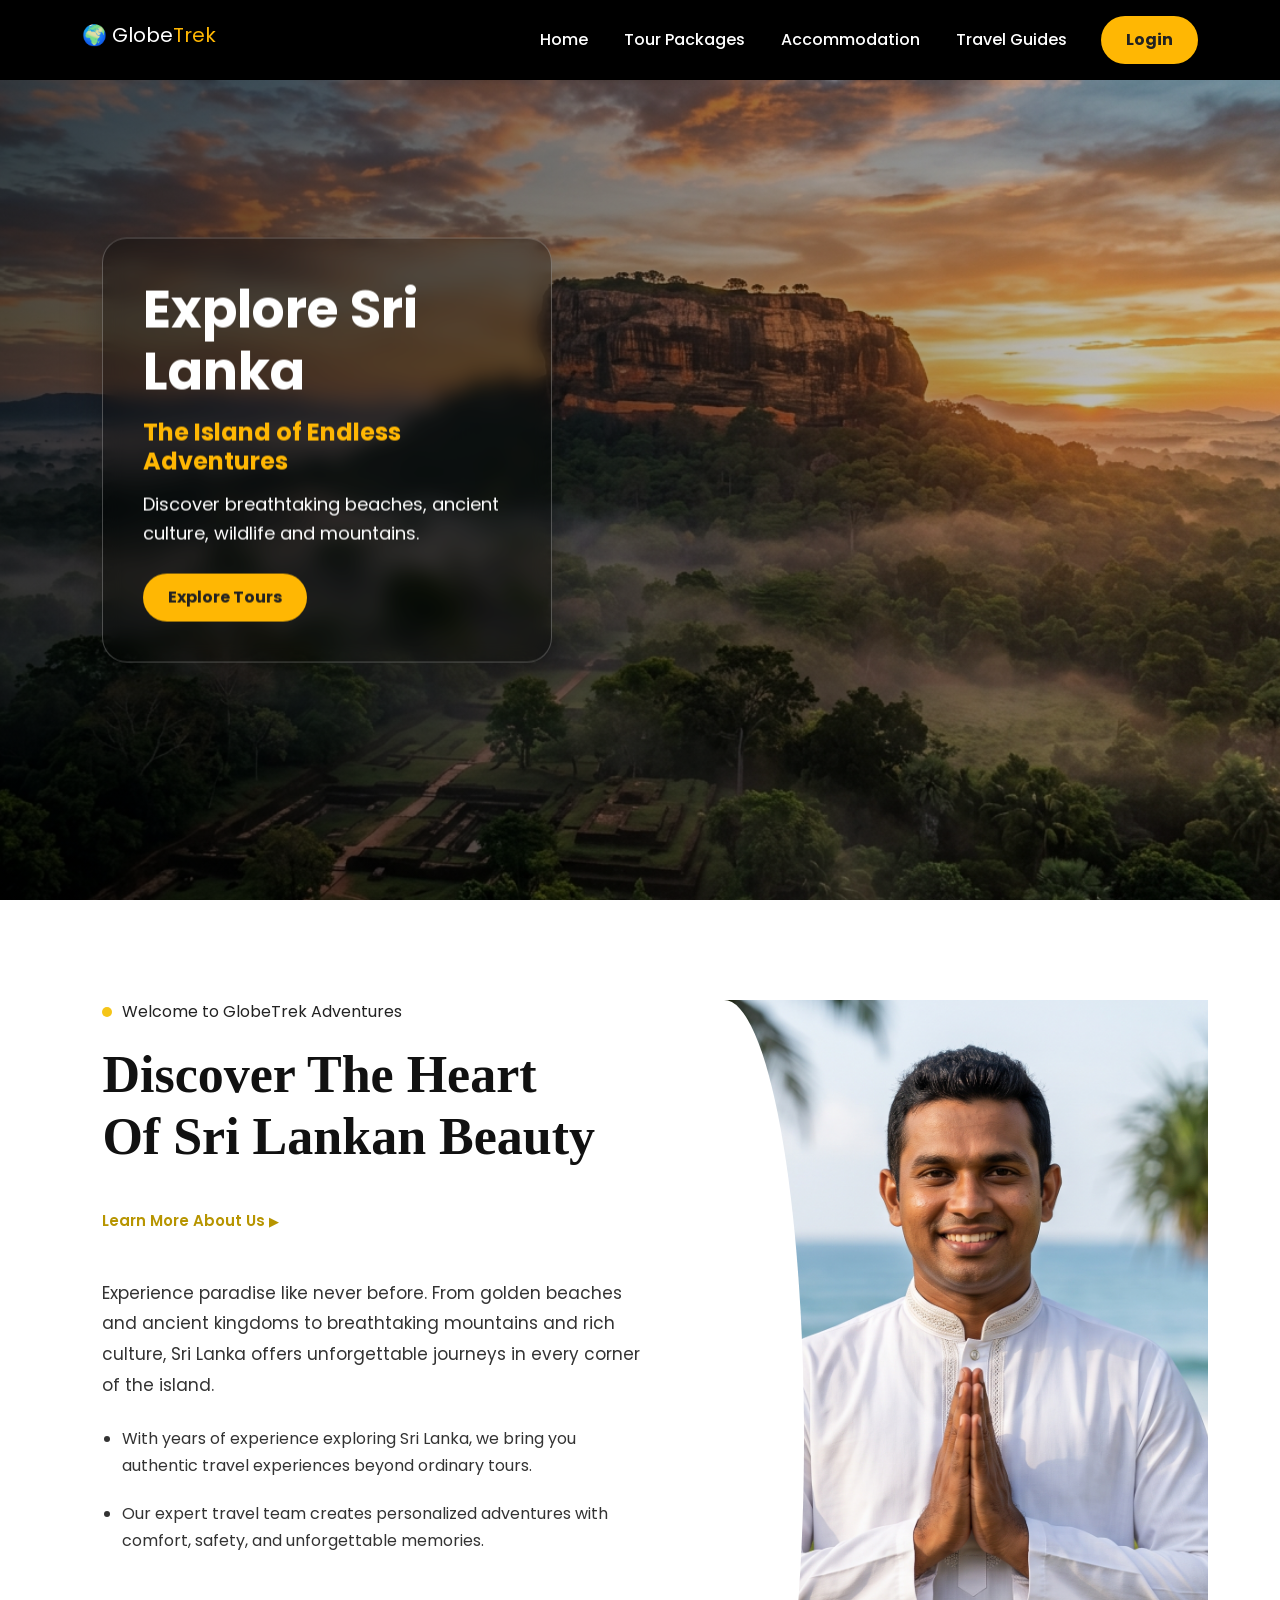
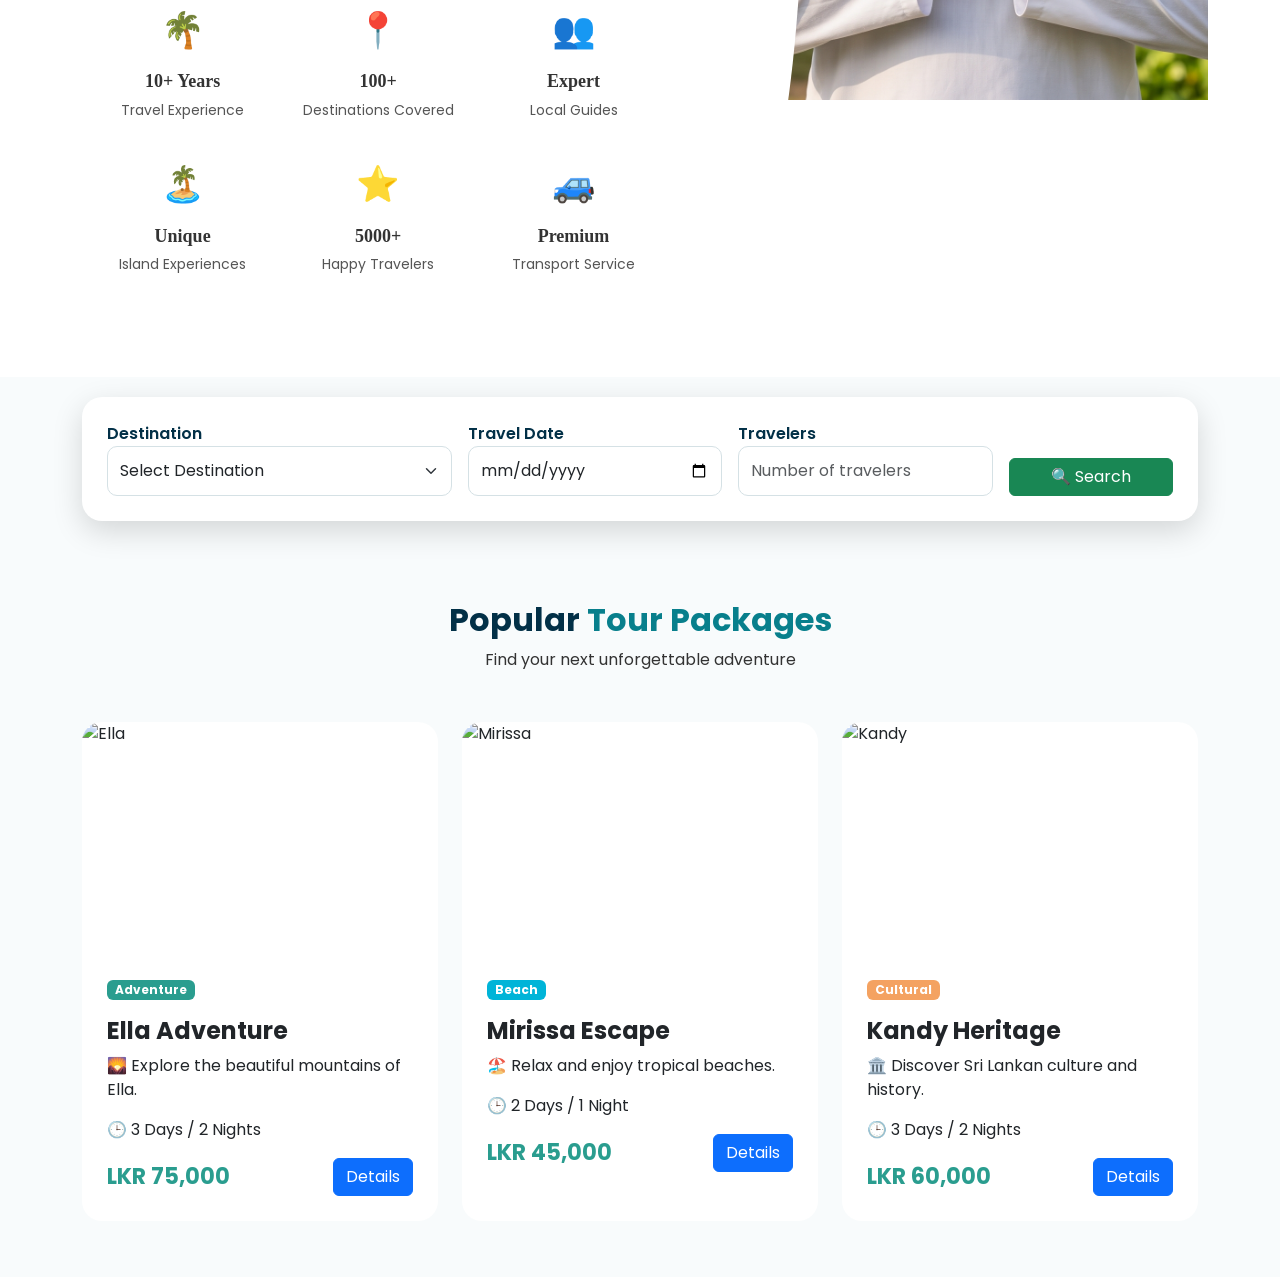
==== index.html @ 2d34b19a "Add files via upload" ====
<!DOCTYPE html>
<html lang="en">

<head>

    <meta charset="UTF-8">

    <meta name="viewport"
          content="width=device-width,
                   initial-scale=1.0">

    <title>
        GlobeTrek Adventures
    </title>

    <!-- Bootstrap CSS -->
    <link
        href="https://cdn.jsdelivr.net/npm/bootstrap@5.3.3/dist/css/bootstrap.min.css"
        rel="stylesheet">

    <!-- Google Font -->
    <link
        href="https://fonts.googleapis.com/css2?family=Poppins:wght@400;500;600;700&display=swap"
        rel="stylesheet">

    <!-- Custom CSS -->
    <link rel="stylesheet"
          href="styles.css">

</head>

<body>

    <nav id="mainNavbar"
          class="navbar navbar-expand-lg transparent-navbar">

    <div class="container">

        <a class="navbar-brand" href="#">
            🌍 Globe<span>Trek</span>
        </a>

        <button class="navbar-toggler"
                type="button"
                data-bs-toggle="collapse"
                data-bs-target="#navbarNav">

            <span class="navbar-toggler-icon"></span>

        </button>

        <div class="collapse navbar-collapse"
             id="navbarNav">

            <ul class="navbar-nav ms-auto align-items-center">

                <li class="nav-item">
                    <a class="nav-link active" href="#">
                        Home
                    </a>
                </li>

                <li class="nav-item">
                    <a class="nav-link" href="#">
                        Tour Packages
                    </a>
                </li>

                <li class="nav-item">
                    <a class="nav-link" href="#">
                        Accommodation
                    </a>
                </li>

                <li class="nav-item">
                    <a class="nav-link" href="#">
                        Travel Guides
                    </a>
                </li>

                <li class="nav-item ms-3">
                    <a class="btn btn-travel" href="login.html">
                        Login
                    </a>
                </li>

            </ul>

        </div>

    </div>

</nav>



<script>

window.addEventListener("scroll", function () {

    const navbar =
        document.getElementById("mainNavbar");

    if (window.scrollY > 50) {

        navbar.classList.add("scrolled");

    } else {

        navbar.classList.remove("scrolled");

    }

});

</script>

<section class="hero-section position-relative">

    <!-- Master Hero Image -->
    <img src="sigiriya.jpg"
         class="hero-image"
         alt="Travel Adventure">


    <!-- Dark Overlay -->
    <div class="hero-overlay"></div>


    <!-- Hero Content -->
   <div class="container">

    <div class="hero-box">

        <h1>
            Explore Sri Lanka
        </h1>

        <h3>
            The Island of Endless Adventures
        </h3>

        <p>
            Discover breathtaking beaches,
            ancient culture, wildlife and mountains.
        </p>

        <a href="#packages"
           class="btn btn-travel">
            Explore Tours
        </a>

    </div>

</div>

</section>

<!-- welcome page -->

<section class="about-section">

    <div class="about-container">

        <!-- Left Content -->
        <div class="about-content">

            <div class="welcome-text">
                <span></span>
                Welcome to GlobeTrek Adventures
            </div>

            <h1>
                Discover The Heart<br>
                Of Sri Lankan Beauty
            </h1>

            <a href="#" class="learn-btn">
                Learn More About Us <span>▶</span>
            </a>

            <p>
                Experience paradise like never before. From golden beaches and
                ancient kingdoms to breathtaking mountains and rich culture,
                Sri Lanka offers unforgettable journeys in every corner of the island.
            </p>


            <ul>
                <li>
                    With years of experience exploring Sri Lanka, we bring you
                    authentic travel experiences beyond ordinary tours.
                </li>

                <li>
                    Our expert travel team creates personalized adventures
                    with comfort, safety, and unforgettable memories.
                </li>
            </ul>


            <!-- Features -->

            <div class="features">

                <div class="feature">
                    <div class="icon">🌴</div>
                    <h3>10+ Years</h3>
                    <p>Travel Experience</p>
                </div>


                <div class="feature">
                    <div class="icon">📍</div>
                    <h3>100+</h3>
                    <p>Destinations Covered</p>
                </div>


                <div class="feature">
                    <div class="icon">👥</div>
                    <h3>Expert</h3>
                    <p>Local Guides</p>
                </div>


                <div class="feature">
                    <div class="icon">🏝️</div>
                    <h3>Unique</h3>
                    <p>Island Experiences</p>
                </div>


                <div class="feature">
                    <div class="icon">⭐</div>
                    <h3>5000+</h3>
                    <p>Happy Travelers</p>
                </div>


                <div class="feature">
                    <div class="icon">🚙</div>
                    <h3>Premium</h3>
                    <p>Transport Service</p>
                </div>

            </div>


        </div>


        <!-- Right Image -->

        <div class="about-image">

            <img src="ayubowan image.png" 
                 alt="Sri Lankan Travel Guide">

        </div>


    </div>

</section>




<section class="hero-section">

<!-- ================= SEARCH ================= -->

<div class="container search-box">

    <div class="card search-card">

        <div class="row g-3">

            <div class="col-md-4">

                <label>
                    Destination
                </label>

                <select
                    class="form-select">

                    <option>
                        Select Destination
                    </option>

                    <option>
                        Ella
                    </option>

                    <option>
                        Kandy
                    </option>

                    <option>
                        Mirissa
                    </option>

                </select>

            </div>


            <div class="col-md-3">

                <label>
                    Travel Date
                </label>

                <input
                    type="date"
                    class="form-control">

            </div>


            <div class="col-md-3">

                <label>
                    Travelers
                </label>

                <input
                    type="number"
                    class="form-control"
                    placeholder="Number of travelers">

            </div>


            <div class="col-md-2
                        d-flex
                        align-items-end">

                <button
                    class="btn btn-success w-100">

                    🔍 Search

                </button>

            </div>

        </div>

    </div>

</div>


<!-- ================= PACKAGES ================= -->

<section id="packages">

    <div class="container">

        <div class="section-title">

            <h2>
                Popular
                <span>Tour Packages</span>
            </h2>

            <p>
                Find your next unforgettable adventure
            </p>

        </div>


        <div class="row g-4">


            <!-- PACKAGE 1 -->

            <div class="col-lg-4 col-md-6">

                <div class="card tour-card">

                    <img
                        src="https://beyondwildplaces.com/wp-content/uploads/2024/02/Things-to-do-in-Ella.jpg"
                        alt="Ella">

                    <div class="card-body">

                        <span class="badge
                                     badge-adventure">

                            Adventure

                        </span>

                        <h4 class="mt-3">

                            Ella Adventure

                        </h4>

                        <p>
                            🌄 Explore the beautiful
                            mountains of Ella.
                        </p>

                        <p>
                            🕒 3 Days / 2 Nights
                        </p>

                        <div
                            class="d-flex
                                   justify-content-between
                                   align-items-center">

                            <span class="tour-price">

                                LKR 75,000

                            </span>

                            <a href="#"
                               class="btn btn-primary">

                                Details

                            </a>

                        </div>

                    </div>

                </div>

            </div>


            <!-- PACKAGE 2 -->

            <div class="col-lg-4 col-md-6">

                <div class="card tour-card">

                    <img
                        src="https://hungariandreamers.com/wp-content/uploads/2023/09/Mirissa-Sri-Lanka4-819x1024.jpg"
                        alt="Mirissa">

                    <div class="card-body">

                        <span class="badge
                                     badge-beach">

                            Beach

                        </span>

                        <h4 class="mt-3">

                            Mirissa Escape

                        </h4>

                        <p>
                            🏖️ Relax and enjoy
                            tropical beaches.
                        </p>

                        <p>
                            🕒 2 Days / 1 Night
                        </p>

                        <div
                            class="d-flex
                                   justify-content-between
                                   align-items-center">

                            <span class="tour-price">

                                LKR 45,000

                            </span>

                            <a href="#"
                               class="btn btn-primary">

                                Details

                            </a>

                        </div>

                    </div>

                </div>

            </div>


            <!-- PACKAGE 3 -->

            <div class="col-lg-4 col-md-6">

                <div class="card tour-card">

                    <img
                        src="https://www.srilankatrip.com.lk/_next/image?url=%2Fimages%2Fdestinations%2Fkandy.webp&w=3840&q=75"
                        alt="Kandy">

                    <div class="card-body">

                        <span class="badge
                                     badge-cultural">

                            Cultural

                        </span>

                        <h4 class="mt-3">

                            Kandy Heritage

                        </h4>

                        <p>
                            🏛️ Discover Sri Lankan
                            culture and history.
                        </p>

                        <p>
                            🕒 3 Days / 2 Nights
                        </p>

                        <div
                            class="d-flex
                                   justify-content-between
                                   align-items-center">

                            <span class="tour-price">

                                LKR 60,000

                            </span>

                            <a href="#"
                               class="btn btn-primary">

                                Details

                            </a>

                        </div>

                    </div>

                </div>

            </div>

        </div>

    </div>

</section>


<!-- Bootstrap JS -->

<script
    src="https://cdn.jsdelivr.net/npm/bootstrap@5.3.3/dist/js/bootstrap.bundle.min.js">
</script>


















</body>

</html>
---- styles.css ----
/* ================================
   GLOBETREK ADVENTURES
   CUSTOM STYLES
================================ */

/* ---------- ROOT COLORS ---------- */

:root {
    --primary-color: #087f8c;
    --secondary-color: #00b4d8;
    --accent-color: #ffb703;
    --success-color: #2a9d8f;
    --dark-color: #023047;
    --light-bg: #f8fbfc;
    --white: #ffffff;
}


/* ---------- GENERAL ---------- */

body {
    font-family: 'Poppins', sans-serif;
    background-color: var(--light-bg);
    color: #333;
}

section {
    padding: 80px 0;
}

h1,
h2,
h3,
h4,
h5 {
    font-weight: 700;
}

a {
    text-decoration: none;
}

/* ================================
   NAVBAR
================================ */

.transparent-navbar {

    position: fixed;

    top: 0;
    left: 0;

    width: 100%;

    z-index: 1000;

   background: black;

    padding: 15px 0;

    transition: all 0.4s ease;
}


/* Black background after scrolling */

.transparent-navbar.scrolled {

    background-color: transparent;

    backdrop-filter: blur(8px);

    box-shadow: none;
      
}


/* Logo */

.transparent-navbar .navbar-brand {

    color: white;

    height: 50px;

    width: auto;
}

.transparent-navbar .navbar-brand span {

    color: #ffb703;
}


/* Navigation links */

.transparent-navbar .nav-link {

    color: white !important;

    font-weight: 500;

    margin: 0 10px;

    white-space: nowrap;

    transition: color 0.3s ease;
}

.transparent-navbar .nav-link:hover {

    color: #ffb703 !important;
}

.navbar-toggler {
    border-color: rgba(255,255,255,0.5);
}

.navbar-toggler-icon {
    filter: brightness(0) invert(1);
}



/* Login button */

.transparent-navbar .btn-travel {

    padding: 12px 25px;

    border-radius: 30px;

    white-space: nowrap;
}


.about-section {

    padding: 100px 8%;
    background: #ffffff;

}


.about-container {

    display: grid;
    grid-template-columns: 55% 45%;
    align-items: center;
    gap: 30px;

}



.about-content {

    padding-right: 40px;

}



.welcome-text {

    font-size: 16px;
    color: #222;
    margin-bottom: 20px;
    display:flex;
    align-items:center;
    gap:10px;

}


.welcome-text span {

    width:10px;
    height:10px;
    background:#f5c518;
    border-radius:50%;
    display:block;

}



.about-content h1 {

    font-family: "Playfair Display", serif;
    font-size:52px;
    line-height:1.2;
    color:#111;
    margin-bottom:40px;

}



.learn-btn {

    color:#b79500;
    text-decoration:none;
    font-weight:600;
    font-size:15px;

}


.learn-btn span {

    font-size:12px;

}



.about-content p {

    margin-top:45px;
    font-size:17px;
    line-height:1.8;
    color:#333;

}



.about-content ul {

    margin-top:25px;
    padding-left:20px;

}


.about-content li {

    margin-bottom:20px;
    line-height:1.7;
    font-size:16px;

}


/* FEATURES */

.features {

    display:grid;
    grid-template-columns:repeat(3,1fr);
    margin-top:50px;
    gap:35px;

}



.feature {

    text-align:center;

}



.icon {

    font-size:35px;
    margin-bottom:15px;
    color:#d4b530;

}



.feature h3 {

    font-family:"Playfair Display",serif;
    font-size:18px;
    margin:5px 0;

}



.feature p {

    margin:0;
    font-size:14px;
    color:#555;

}



/* IMAGE */

.about-image {

    height:100%;
    position:relative;

}



.about-image img {

    width:100%;
    height:700px;
    object-fit:cover;

}



/* Add curved edge like reference */

.about-image::before {

    content:"";
    position:absolute;
    left:-80px;
    top:0;
    width:160px;
    height:100%;
    background:white;
    border-radius:50%;

}





/* RESPONSIVE */

@media(max-width:992px){


.about-container{

    grid-template-columns:1fr;

}


.about-content{

    padding-right:0;

}


.about-content h1{

    font-size:40px;

}


.about-image img{

    height:500px;

}


.features{

    grid-template-columns:repeat(2,1fr);

}


}



@media(max-width:600px){


.features{

    grid-template-columns:1fr;

}


}





/* ---------- HERO SECTION ---------- */

.hero-section {

    position: relative;

    height: 100vh;

    min-height: 700px;

    overflow: hidden;

}


.hero-image {

    width: 100%;

    height: 100vh;

    min-height: 700px;

    object-fit: cover;

}



/* ---------- HERO CONTENT BOX ---------- */

.hero-box {

    position: absolute;

    top: 50%;
    left: 8%;

    transform: translateY(-50%);

    width: 450px;

    padding: 40px;

    background: rgba(0, 0, 0, 0.35);

    backdrop-filter: blur(10px);

    -webkit-backdrop-filter: blur(10px);

    border-radius: 25px;

    border: 1px solid rgba(255,255,255,0.25);

    color: white;

    z-index: 10;

    box-shadow:
        0 15px 40px rgba(0,0,0,0.3);
}


.hero-box h1 {

    font-size: 52px;

    font-weight: 700;

    line-height: 1.2;

    margin-bottom: 15px;

}


.hero-box h3 {

    color: var(--accent-color);

    font-size: 24px;

    margin-bottom: 15px;

}


.hero-box p {

    font-size: 18px;

    line-height: 1.6;

    margin-bottom: 25px;

}


/* =================================
   DARK OVERLAY
================================= */

.hero-overlay {

    position: absolute;

    top: 0;
    left: 0;

    width: 100%;
    height: 100%;

    background:
        linear-gradient(
            90deg,
            rgba(0, 0, 0, 0.65),
            rgba(0, 0, 0, 0.20)
        );
}
.hero-content {
    max-width: 700px;
}

.hero-content h1 {
    font-size: 60px;
    line-height: 1.2;
}

.hero-content p {
    font-size: 20px;
}


/* ---------- CUSTOM BUTTONS ---------- */

.btn-travel {
    background-color: var(--accent-color);
    border: none;
    color: #222;
    font-weight: bold;
    padding: 12px 25px;
    border-radius: 30px;
    transition: 0.3s;
}

.btn-travel:hover {
    background-color: #fb8500;
    color: white;
    transform: translateY(-3px);
}

.btn-outline-travel {
    border: 2px solid white;
    color: white;
    border-radius: 30px;
    padding: 10px 25px;
}

.btn-outline-travel:hover {
    background-color: white;
    color: var(--primary-color);
}


/* ---------- SEARCH BOX ---------- */

.search-box {
    margin-top: -60px;
    position: relative;
    z-index: 20;
}

.search-card {
    border: none;
    border-radius: 20px;
    padding: 25px;
    box-shadow: 0 10px 30px rgba(0, 0, 0, 0.15);
}

.search-card label {
    font-weight: 600;
    color: var(--dark-color);
}


/* ---------- SECTION TITLE ---------- */

.section-title {
    text-align: center;
    margin-bottom: 50px;
}

.section-title h2 {
    color: var(--dark-color);
}

.section-title span {
    color: var(--primary-color);
}


/* ---------- TOUR CARDS ---------- */

.tour-card {
    border: none;
    border-radius: 20px;
    overflow: hidden;
    background-color: white;

    transition: 0.4s;

    height: 100%;
}

.tour-card:hover {
    transform: translateY(-10px);

    box-shadow:
        0 15px 35px
        rgba(0, 0, 0, 0.18);
}

.tour-card img {
    height: 230px;
    width: 100%;
    object-fit: cover;

    transition: 0.4s;
}

.tour-card:hover img {
    transform: scale(1.08);
}

.tour-card .card-body {
    padding: 25px;
}

.tour-price {
    color: var(--success-color);
    font-size: 22px;
    font-weight: bold;
}


/* ---------- BADGES ---------- */

.badge-adventure {
    background-color: #2a9d8f;
}

.badge-beach {
    background-color: #00b4d8;
}

.badge-cultural {
    background-color: #f4a261;
}

.badge-wildlife {
    background-color: #e63946;
}


/* ---------- DESTINATION CARDS ---------- */

.destination-card {
    height: 220px;
    border: none;
    border-radius: 20px;

    background-size: cover;
    background-position: center;

    position: relative;
    overflow: hidden;

    transition: 0.4s;
}

.destination-card:hover {
    transform: scale(1.04);
}

.destination-overlay {
    position: absolute;

    bottom: 0;
    left: 0;
    right: 0;

    padding: 25px;

    color: white;

    background: linear-gradient(
        transparent,
        rgba(0, 0, 0, 0.8)
    );
}


/* ---------- FEATURE CARDS ---------- */

.feature-card {
    border: none;
    border-radius: 20px;
    padding: 35px 20px;

    background-color: white;

    text-align: center;

    transition: 0.3s;
}

.feature-card:hover {
    background-color: var(--primary-color);
    color: white;

    transform: translateY(-8px);
}

.feature-icon {
    font-size: 45px;
    margin-bottom: 20px;
}


/* ---------- DASHBOARD ---------- */

.dashboard-sidebar {
    min-height: 100vh;
    background: linear-gradient(
        180deg,
        #023047,
        #087f8c
    );
}

.dashboard-sidebar a {
    display: block;

    color: white;

    padding: 15px 20px;

    transition: 0.3s;
}

.dashboard-sidebar a:hover,
.dashboard-sidebar a.active {
    background-color: rgba(
        255,
        255,
        255,
        0.2
    );

    border-left: 4px solid
        var(--accent-color);
}


/* ---------- STATISTICS CARDS ---------- */

.stat-card {
    border: none;
    border-radius: 18px;
    padding: 25px;
    color: white;
}

.stat-card h2 {
    font-size: 32px;
}

.stat-blue {
    background: linear-gradient(
        135deg,
        #0077b6,
        #00b4d8
    );
}

.stat-green {
    background: linear-gradient(
        135deg,
        #2a9d8f,
        #52b788
    );
}

.stat-orange {
    background: linear-gradient(
        135deg,
        #f77f00,
        #fcbf49
    );
}

.stat-red {
    background: linear-gradient(
        135deg,
        #d62828,
        #e63946
    );
}


/* ---------- LOGIN PAGE ---------- */

.login-section {
    min-height: 100vh;

    display: flex;
    align-items: center;

    background:
        linear-gradient(
            rgba(0, 128, 128, 0.6),
            rgba(2, 48, 71, 0.7)
        ),
        url("../images/hero.jpg");

    background-size: cover;
}

.login-card {
    border: none;
    border-radius: 25px;
    padding: 40px;

    box-shadow:
        0 15px 40px
        rgba(0, 0, 0, 0.25);
}


/* ---------- FORM INPUTS ---------- */

.form-control,
.form-select {
    border-radius: 10px;
    padding: 12px;

    border: 1px solid #d5e1e5;
}

.form-control:focus,
.form-select:focus {
    border-color: var(--primary-color);

    box-shadow:
        0 0 0 0.2rem
        rgba(8, 127, 140, 0.2);
}


/* ---------- FOOTER ---------- */

.footer {
    background-color: var(--dark-color);
    color: white;
    padding: 50px 0 20px;
}

.footer h5 {
    color: var(--accent-color);
}

.footer a {
    color: #dceff2;
}

.footer a:hover {
    color: var(--accent-color);
}

.footer-bottom {
    border-top: 1px solid
        rgba(255, 255, 255, 0.2);

    margin-top: 30px;
    padding-top: 20px;

    text-align: center;
}


/* ---------- RESPONSIVE DESIGN ---------- */

@media (max-width: 768px) {

    .hero-content h1 {
        font-size: 40px;
    }

    .hero-content p {
        font-size: 16px;
    }

    section {
        padding: 50px 0;
    }

    .search-box {
        margin-top: 20px;
    }

}
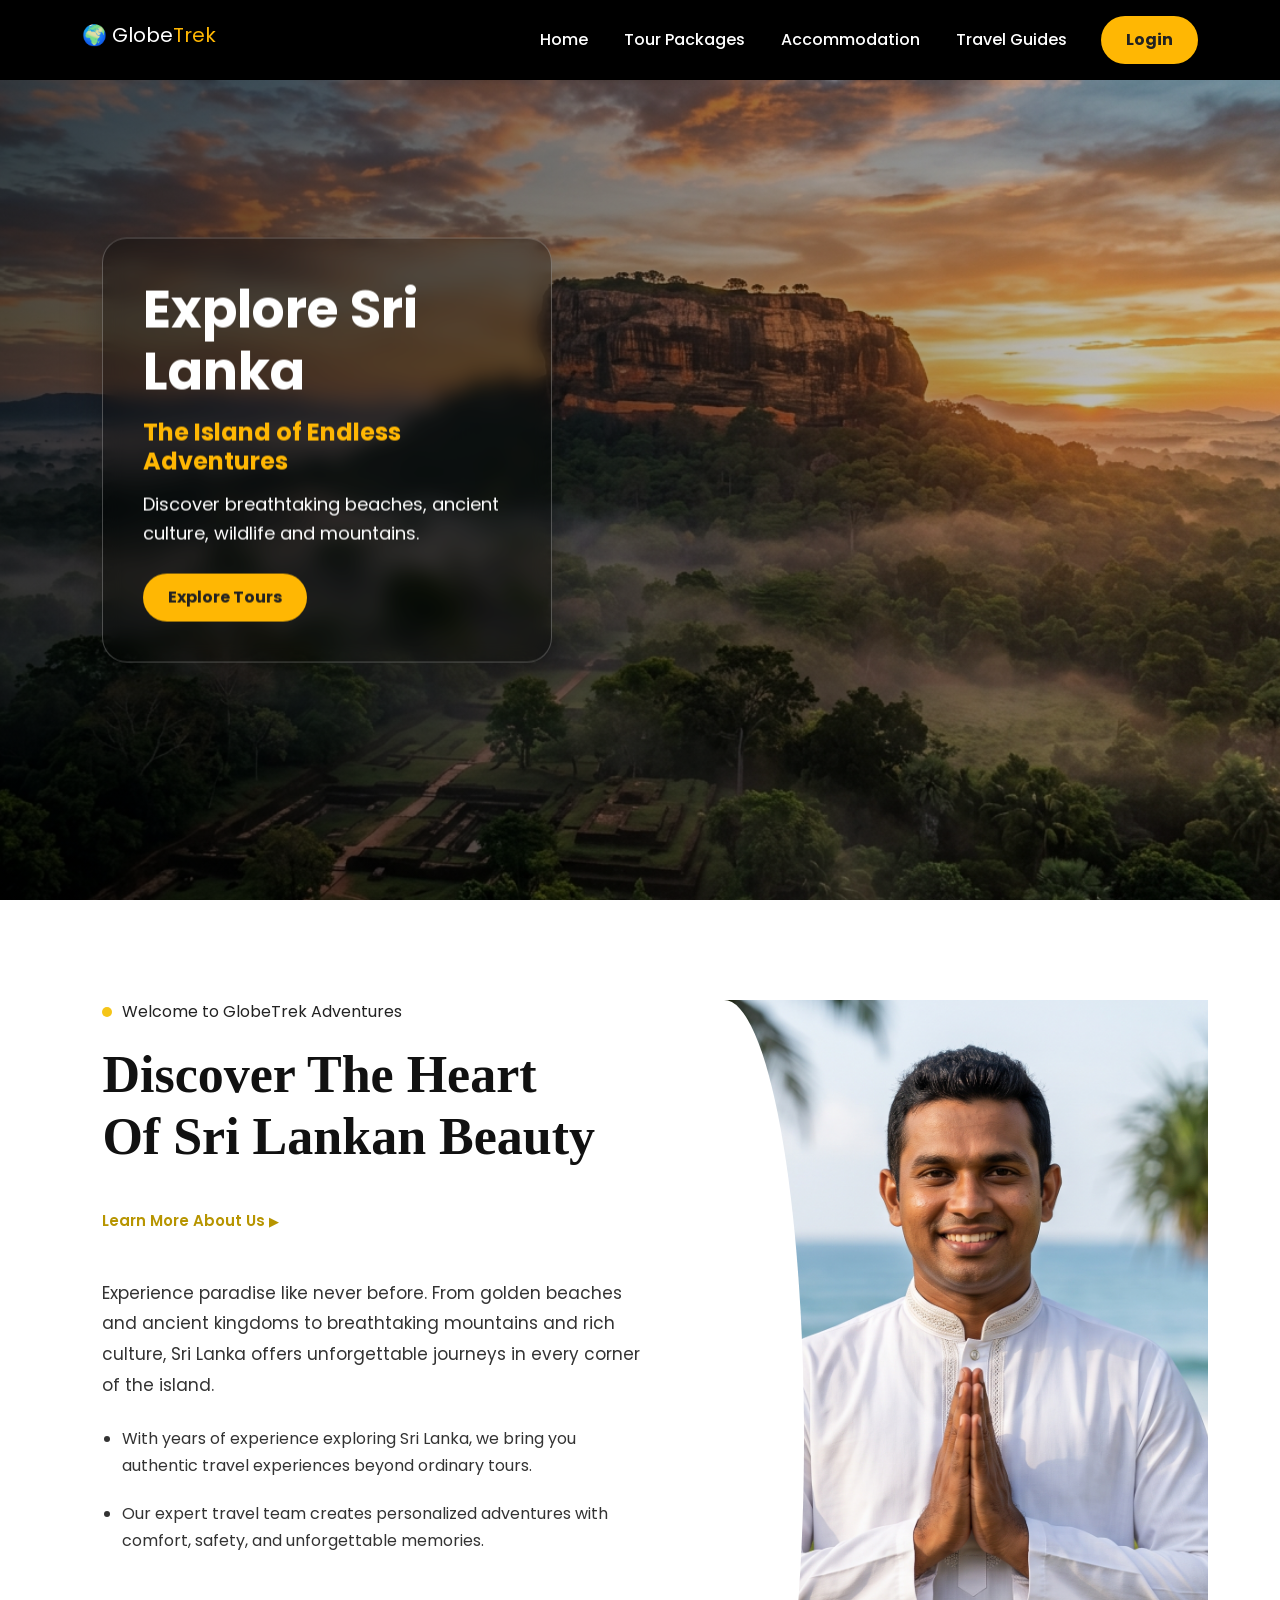
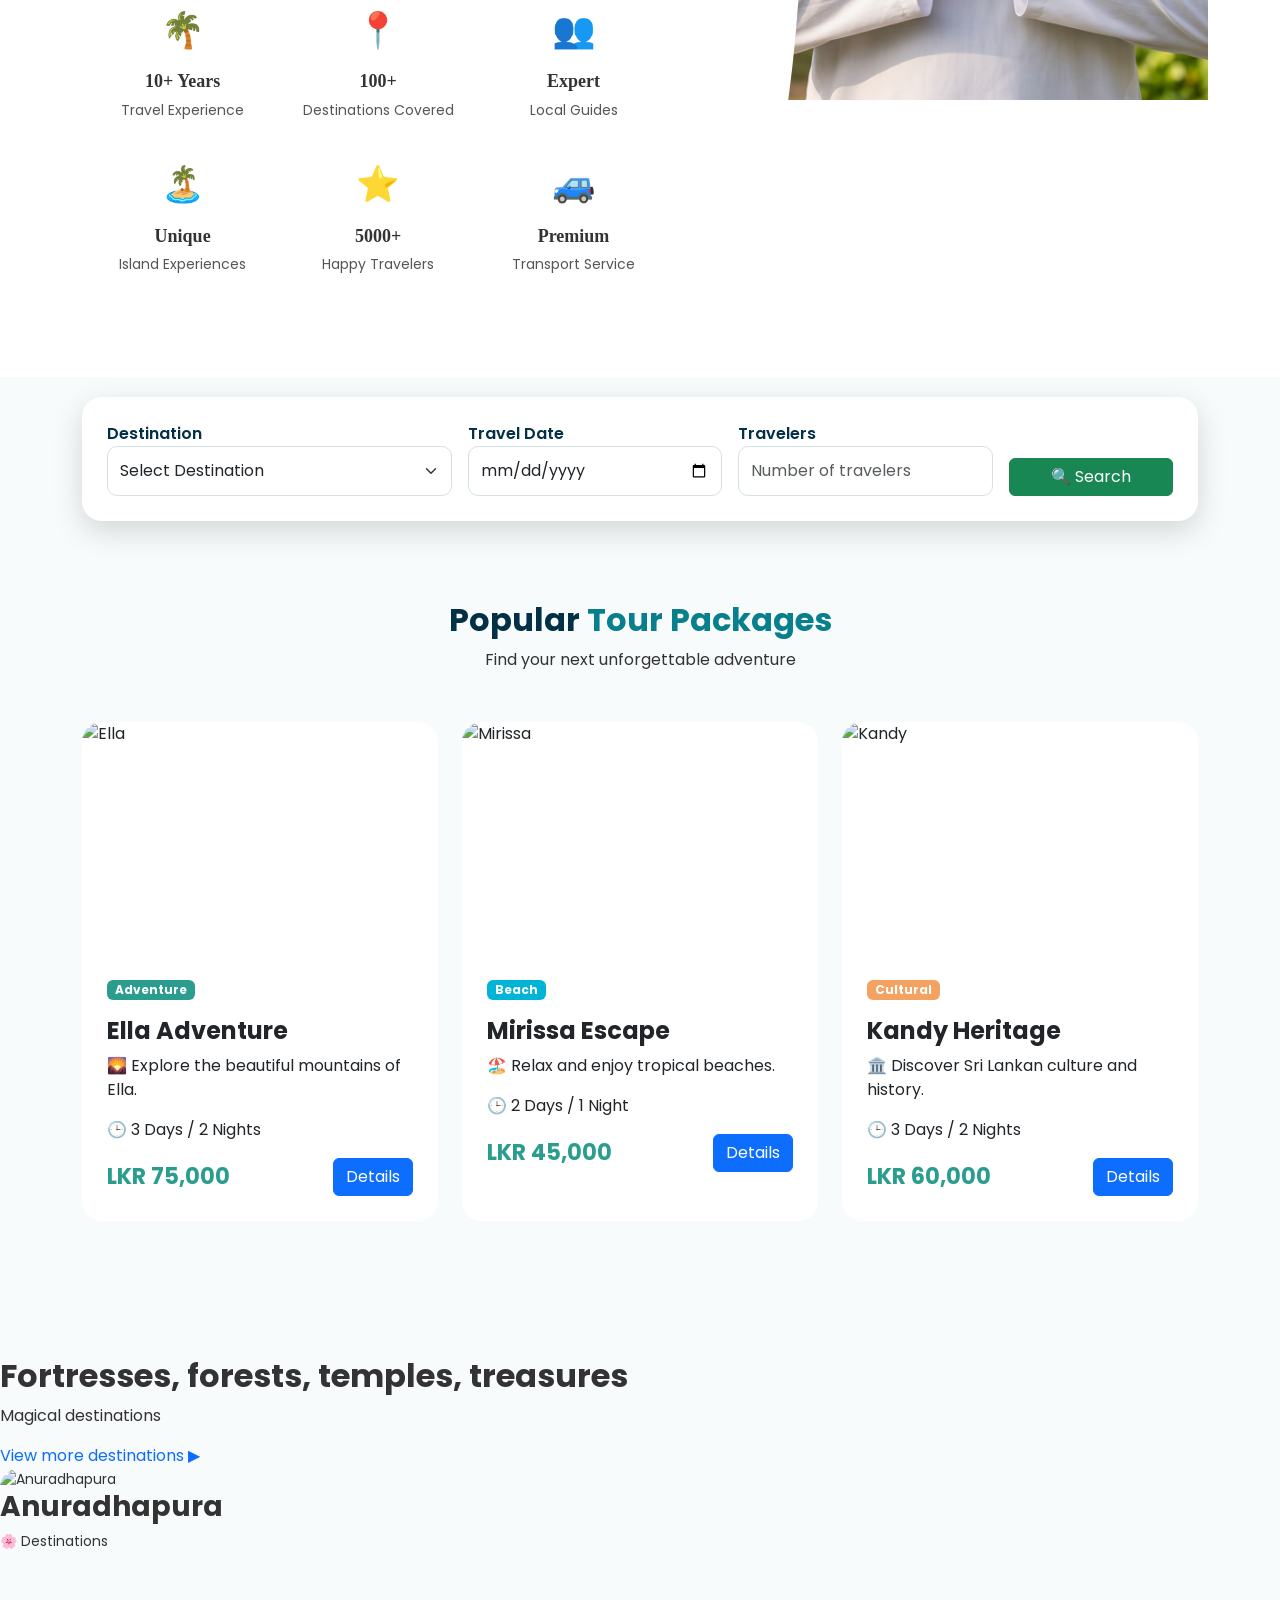
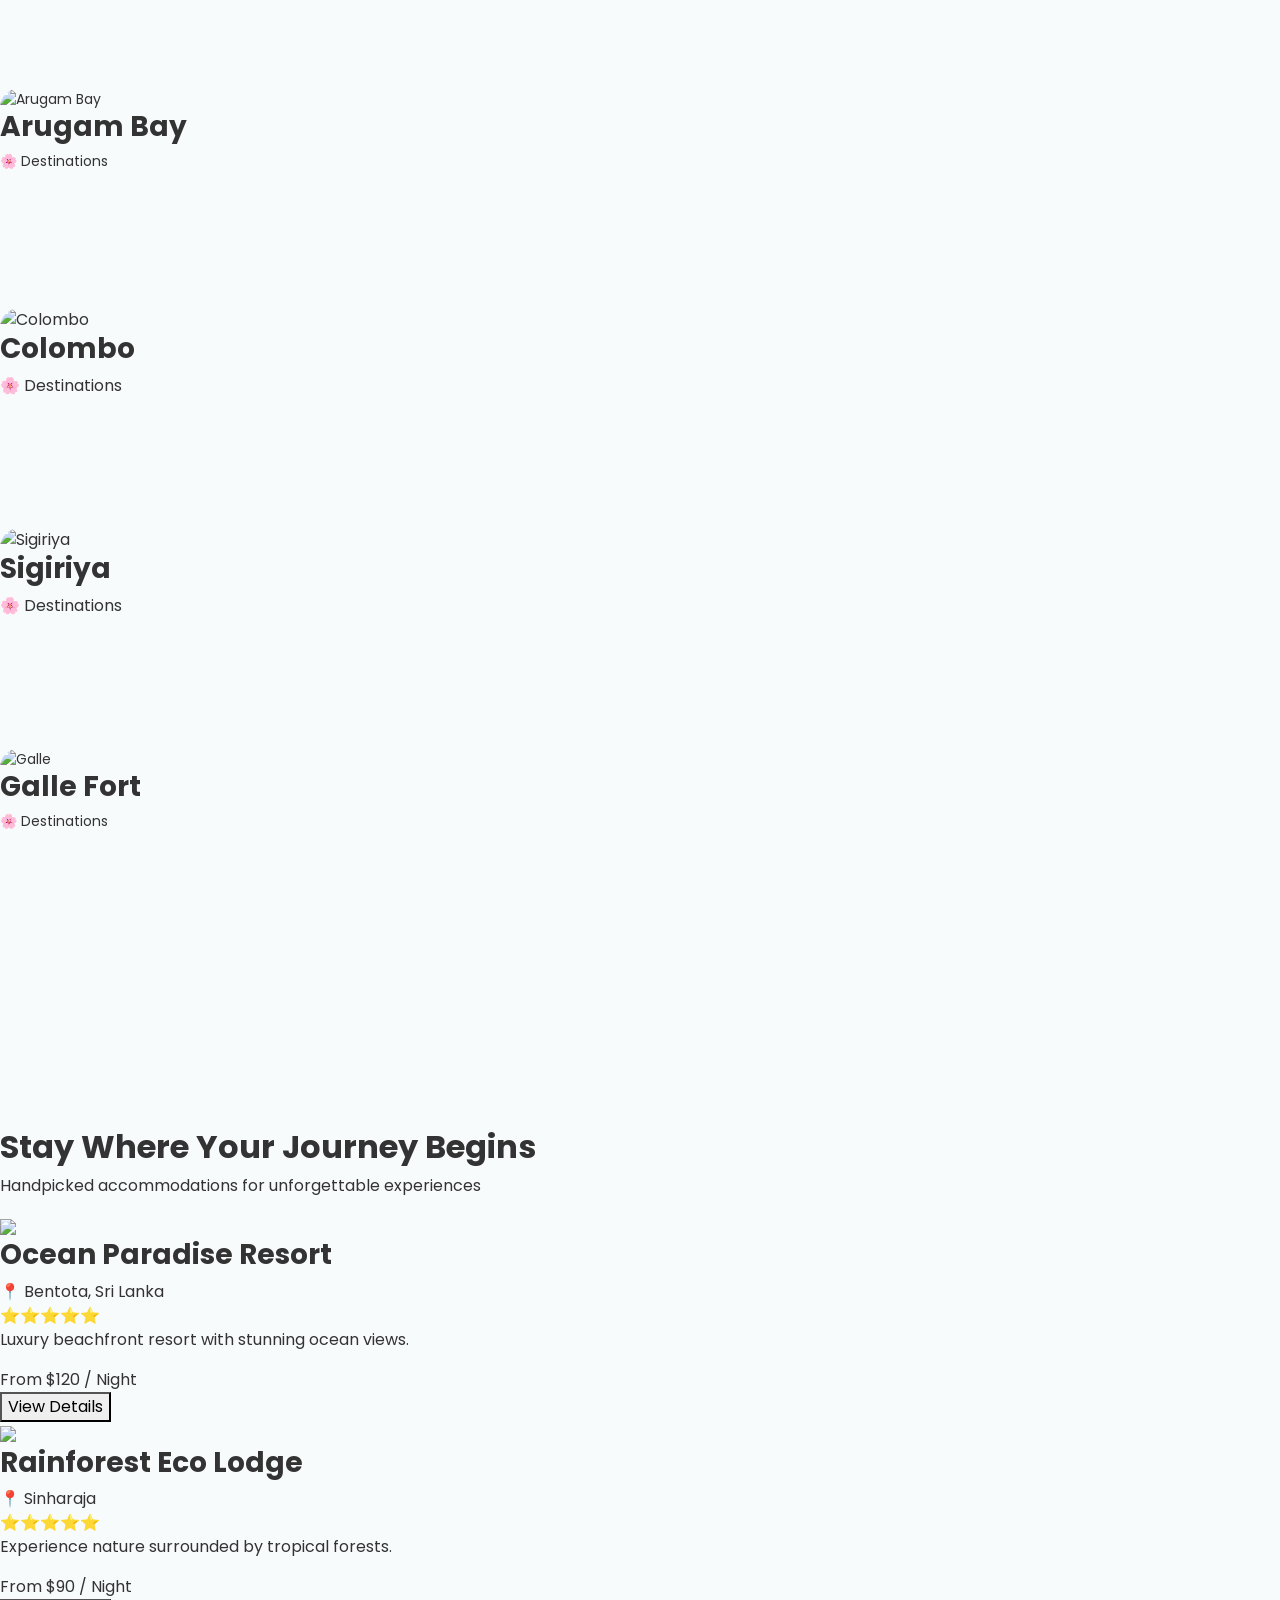
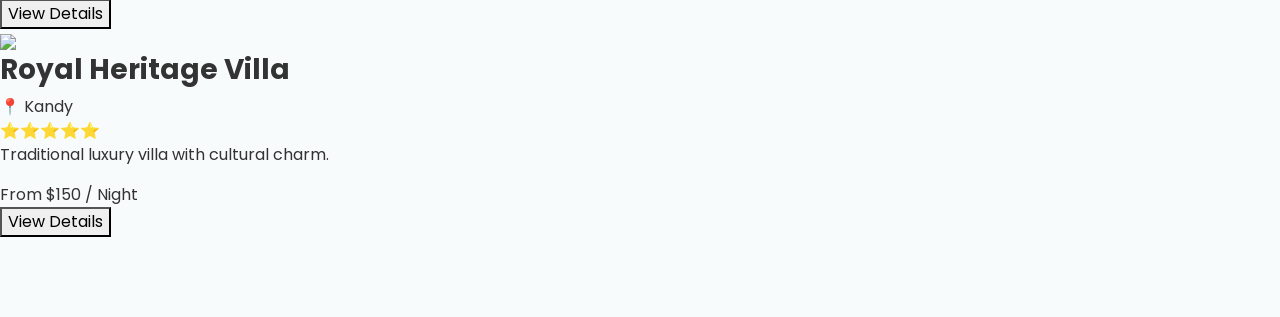
==== commit c4d272e1: "Update index.html" ====
--- a/index.html
+++ b/index.html
@@ -564,7 +564,207 @@
     </div>
 
 </section>
-
+</section>
+
+<!-- Featured Destinations Section -->
+<section class="destinations-section">
+
+    <div class="destination-header">
+        <h2>Fortresses, forests, temples, treasures</h2>
+        <p>Magical destinations</p>
+
+        <a href="#" class="view-more">
+            View more destinations <span>▶</span>
+        </a>
+    </div>
+
+
+    <div class="destination-grid">
+
+        <!-- Destination Card -->
+        <div class="destination-card small">
+            <img src="https://travelrebels.com/wp-content/uploads/2018/06/anuradhapura-sunset.jpg" alt="Anuradhapura">
+
+            <div class="overlay"></div>
+
+            <div class="destination-info">
+                <h3>Anuradhapura</h3>
+                <p>🌸 Destinations</p>
+            </div>
+        </div>
+
+
+        <div class="destination-card small">
+            <img src="https://lakpura.com/cdn/shop/files/LKI9256041-01-E.jpg?v=1661430881&width=3840" alt="Arugam Bay">
+
+            <div class="overlay"></div>
+
+            <div class="destination-info">
+                <h3>Arugam Bay</h3>
+                <p>🌸 Destinations</p>
+            </div>
+        </div>
+
+
+        <div class="destination-card large">
+            <img src="https://www.andbeyond.com/wp-content/uploads/sites/5/colombo-sri-lanka.jpg" alt="Colombo">
+
+            <div class="overlay"></div>
+
+            <div class="destination-info">
+                <h3>Colombo</h3>
+                <p>🌸 Destinations</p>
+            </div>
+        </div>
+
+
+        <div class="destination-card large">
+            <img src="https://holidayhouseboys.com/wp-content/uploads/2026/01/sigiriya-fort.jpg" alt="Sigiriya">
+
+            <div class="overlay"></div>
+
+            <div class="destination-info">
+                <h3>Sigiriya</h3>
+                <p>🌸 Destinations</p>
+            </div>
+        </div>
+
+
+        <div class="destination-card small">
+            <img src="https://srilankatourisminfo.com/wp-content/uploads/2026/01/Galle-Fort-Walking-Tour.png" alt="Galle">
+
+            <div class="overlay"></div>
+
+            <div class="destination-info">
+                <h3>Galle Fort</h3>
+                <p>🌸 Destinations</p>
+            </div>
+        </div>
+
+
+    </div>
+
+</section>
+
+<!-- Accommodation Section -->
+<section class="accommodation-section">
+
+    <div class="section-header">
+        <h2>Stay Where Your Journey Begins</h2>
+        <p>Handpicked accommodations for unforgettable experiences</p>
+    </div>
+
+
+    <div class="accommodation-container">
+
+
+        <div class="stay-card">
+            <img src="images/beach-resort.jpg">
+
+            <div class="stay-content">
+                <h3>Ocean Paradise Resort</h3>
+                <span>📍 Bentota, Sri Lanka</span>
+
+                <div class="rating">
+                    ⭐⭐⭐⭐⭐
+                </div>
+
+                <p>
+                    Luxury beachfront resort with stunning ocean views.
+                </p>
+
+                <div class="price">
+                    From $120 / Night
+                </div>
+
+                <button>
+                    View Details
+                </button>
+
+            </div>
+        </div>
+
+
+
+        <div class="stay-card">
+
+            <img src="images/eco-lodge.jpg">
+
+            <div class="stay-content">
+
+                <h3>Rainforest Eco Lodge</h3>
+
+                <span>📍 Sinharaja</span>
+
+                <div class="rating">
+                    ⭐⭐⭐⭐⭐
+                </div>
+
+                <p>
+                    Experience nature surrounded by tropical forests.
+                </p>
+
+                <div class="price">
+                    From $90 / Night
+                </div>
+
+                <button>
+                    View Details
+                </button>
+
+            </div>
+
+        </div>
+
+
+
+        <div class="stay-card">
+
+            <img src="images/villa.jpg">
+
+            <div class="stay-content">
+
+                <h3>Royal Heritage Villa</h3>
+
+                <span>📍 Kandy</span>
+
+                <div class="rating">
+                    ⭐⭐⭐⭐⭐
+                </div>
+
+                <p>
+                    Traditional luxury villa with cultural charm.
+                </p>
+
+                <div class="price">
+                    From $150 / Night
+                </div>
+
+                <button>
+                    View Details
+                </button>
+
+            </div>
+
+        </div>
+
+
+    </div>
+
+</section>   
+
+    
+
+
+
+
+
+
+
+
+
+
+    
 
 <!-- Bootstrap JS -->
 
@@ -591,4 +791,4 @@
 
 </body>
 
-</html>+</html>
